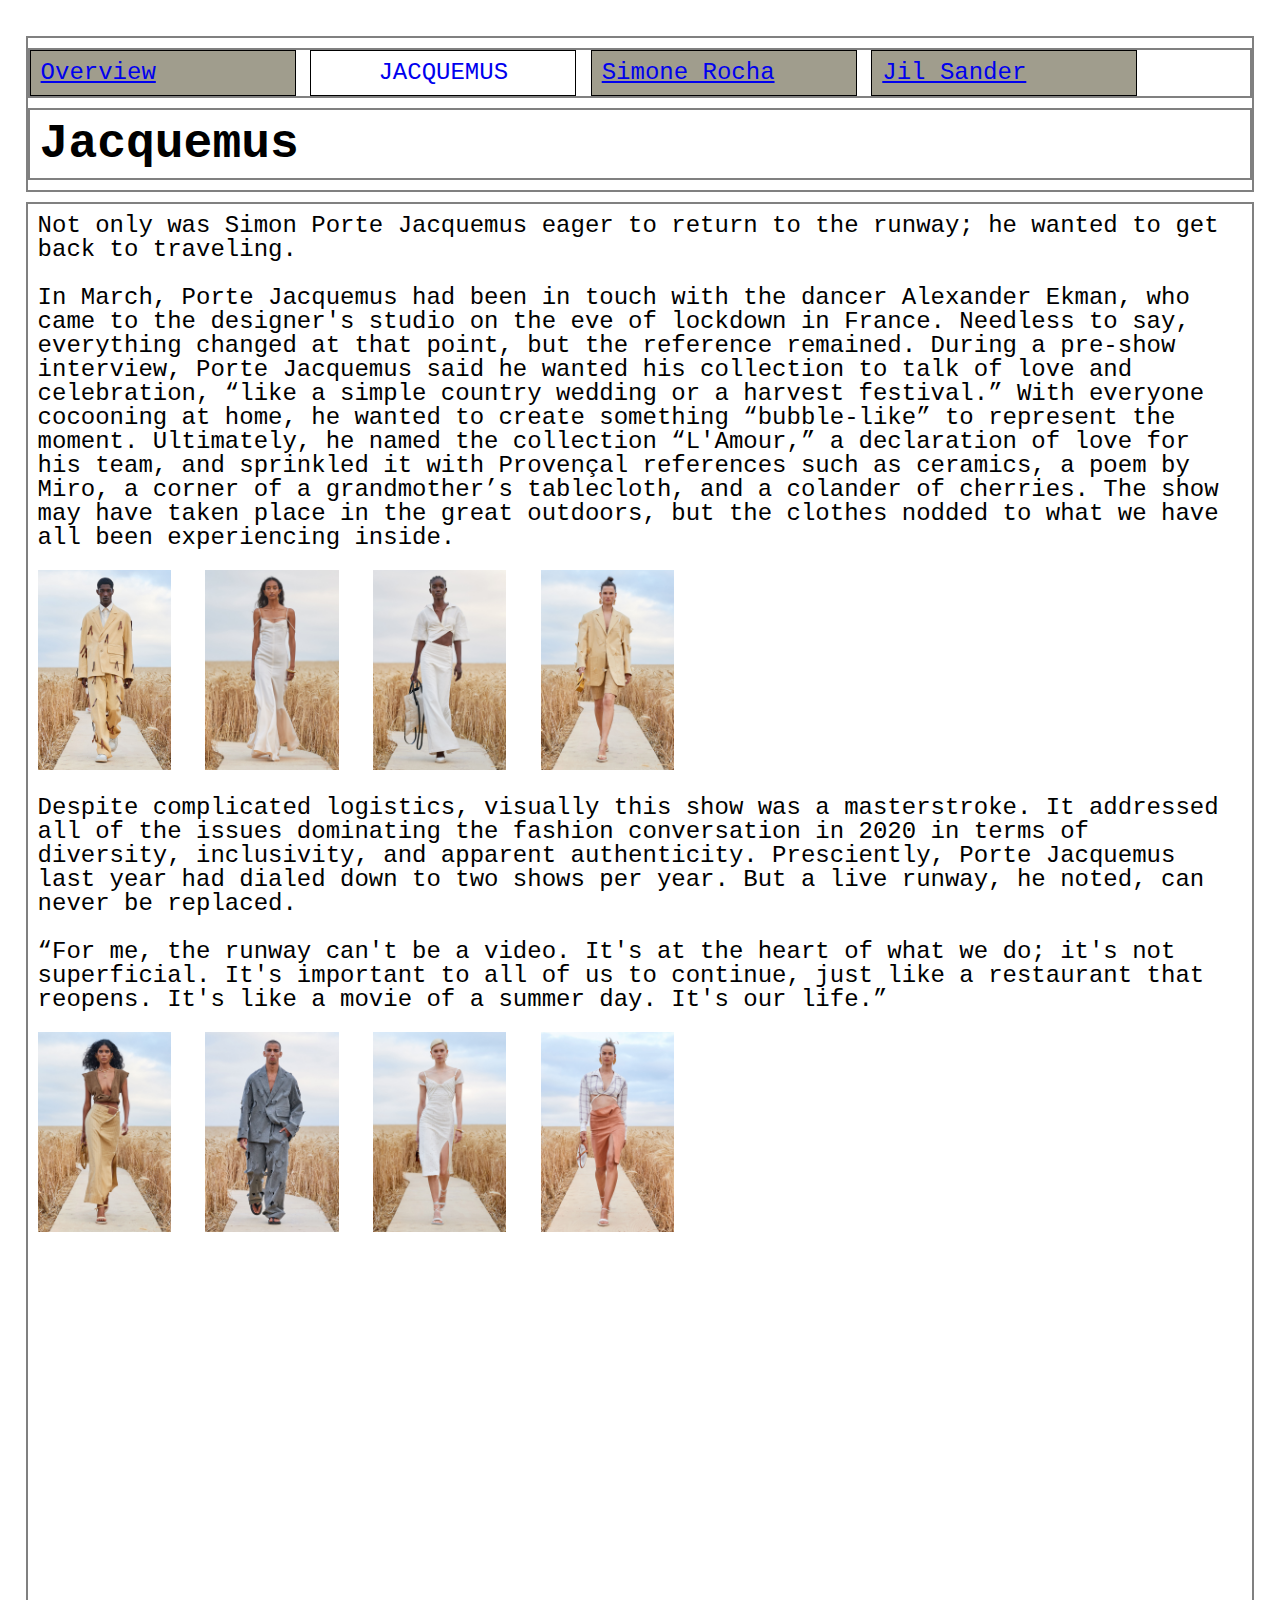
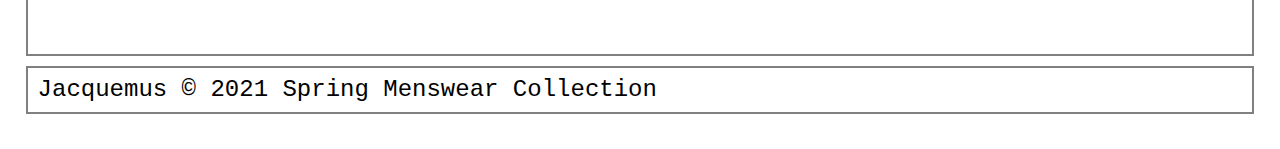
==== jacquemus.html @ d46c42dc "Add files via upload" ====
<!DOCTYPE html>
<html lang="en">
<head>
	<meta charset="UTF-8">
	<meta name="viewport" content="width=device-width, initial-scale=1.0">
	<link rel="icon" href="images/favicon.ico">
	<link rel="stylesheet" href="css/html5reset.css">
	<link rel="stylesheet" href="css/style.css">
	<title>Jacquemus</title>
</head>
<body>
	<header>
	  <nav>
		<ul>
			<li><a href = "index.html" >Overview</a></li>
			<li class="active"><a href = "Jacquemus.html">Jacquemus</a></li>
			<li><a href = "Simonerocha.html">Simone Rocha</a></li>
			<li><a href = "Jilsander.html">Jil Sander</a></li>
		</ul>
	  </nav>
	  <h1>Jacquemus</h1>

	</header>

	<main>
		<p>
			Not only was Simon Porte Jacquemus eager to return to the runway; he wanted to get back to traveling.
			<br>
			<br>
			In March, Porte Jacquemus had been in touch with the dancer Alexander Ekman, who came to the designer's studio on the eve of lockdown in France.
			Needless to say, everything changed at that point, but the reference remained. During a pre-show interview, 
			Porte Jacquemus said he wanted his collection to talk of love and celebration, “like a simple country wedding or a harvest festival.” With everyone cocooning at home, he wanted to create something “bubble-like” to represent the moment.
            Ultimately, he named the collection “L'Amour,” a declaration of love for his team, and sprinkled it with Provençal references such as ceramics, a poem by Miro, a corner of a grandmother’s tablecloth, and a colander of cherries. 
			The show may have taken place in the great outdoors, but the clothes nodded to what we have all been experiencing inside.

		</p>
		 <img src="images/jacq1.jpg" alt="jaquemus spring 2021 menswear1" width="200px" />
		 <img src="images/jacq2.jpg" alt="jaquemus spring 2021 menswear2" width="200px" />
		 <img src="images/jacq3.jpg" alt="jaquemus spring 2021 menswear3" width="200px" />
		 <img src="images/jacq4.jpg" alt="jaquemus spring 2021 menswear4" width="200px" />
		<p>
			Despite complicated logistics, visually this show was a masterstroke. 
			It addressed all of the issues dominating the fashion conversation in 2020 in terms of diversity, inclusivity, and apparent authenticity. 
			Presciently, Porte Jacquemus last year had dialed down to two shows per year. But a live runway, he noted, can never be replaced.
			<br>
			<br>
			“For me, the runway can't be a video. It's at the heart of what we do; 
			it's not superficial. It's important to all of us to continue, 
			just like a restaurant that reopens. It's like a movie of a summer day. It's our life.”
         </p>
		 <img src="images/jacq5.jpg" alt="jaquemus spring 2021 menswear5" width="200px" />
		 <img src="images/jacq6.jpg" alt="jaquemus spring 2021 menswear6" width="200px" />
		 <img src="images/jacq7.jpg" alt="jaquemus spring 2021 menswear7" width="200px" />
		 <img src="images/jacq8.jpg" alt="jaquemus spring 2021 menswear8" width="200px" />

		 <iframe width="800" height="400" src="https://www.youtube.com/embed/5vTYQWNFgTU" title="YouTube video player" frameborder="10px" allow="accelerometer; autoplay; clipboard-write; encrypted-media; gyroscope; picture-in-picture" allowfullscreen></iframe>
	</main>

	<footer>
		<p>
			Jacquemus &copy; 2021 Spring Menswear Collection
		</p>
	</footer>
</body>
</html>
---- css/style.css ----
/*Add padding and margin to space out the page.
Make the font larger too.*/
body{
	margin:1%;
	padding:1%;
	font-size:150%;
}

/*Make the h1 heading bigger with a bold font*/
h1{
	font-size: 2em; 
	font-weight: bold;
}


.active{
	background: white;
    text-transform: uppercase;
	text-align: center;
}

.active a{
	text-decoration: none;;
}

/*Style the images*/
img{
    height: 200px;
    width:auto;
    border: 3px ;
    padding: 5px;
    border-radius: 1px;
    margin: 5px;
}

/*Make the h2 heading match h1*/
h2{
	font-size: 2em; 
	font-weight: bold;
}

/*Improve the spacing for paragraphs AND headings*/
p, h1, h2 {
    padding: 10px;
}

/*Add borders around the main components and some
space too*/
header, nav, main, h1, footer{
	border: 2px solid grey;
	margin: 10px 0;
}


/*Change the styling for all of the list 
items in the nav section*/
nav li{
	background-color: #a09d8d;
	padding:10px;
	width:25%;
	border:1px solid black;
	display: inline-block;
	width: 20%;
}



/*Added this so the links stay the same color*/
a:visited{color:#575552}
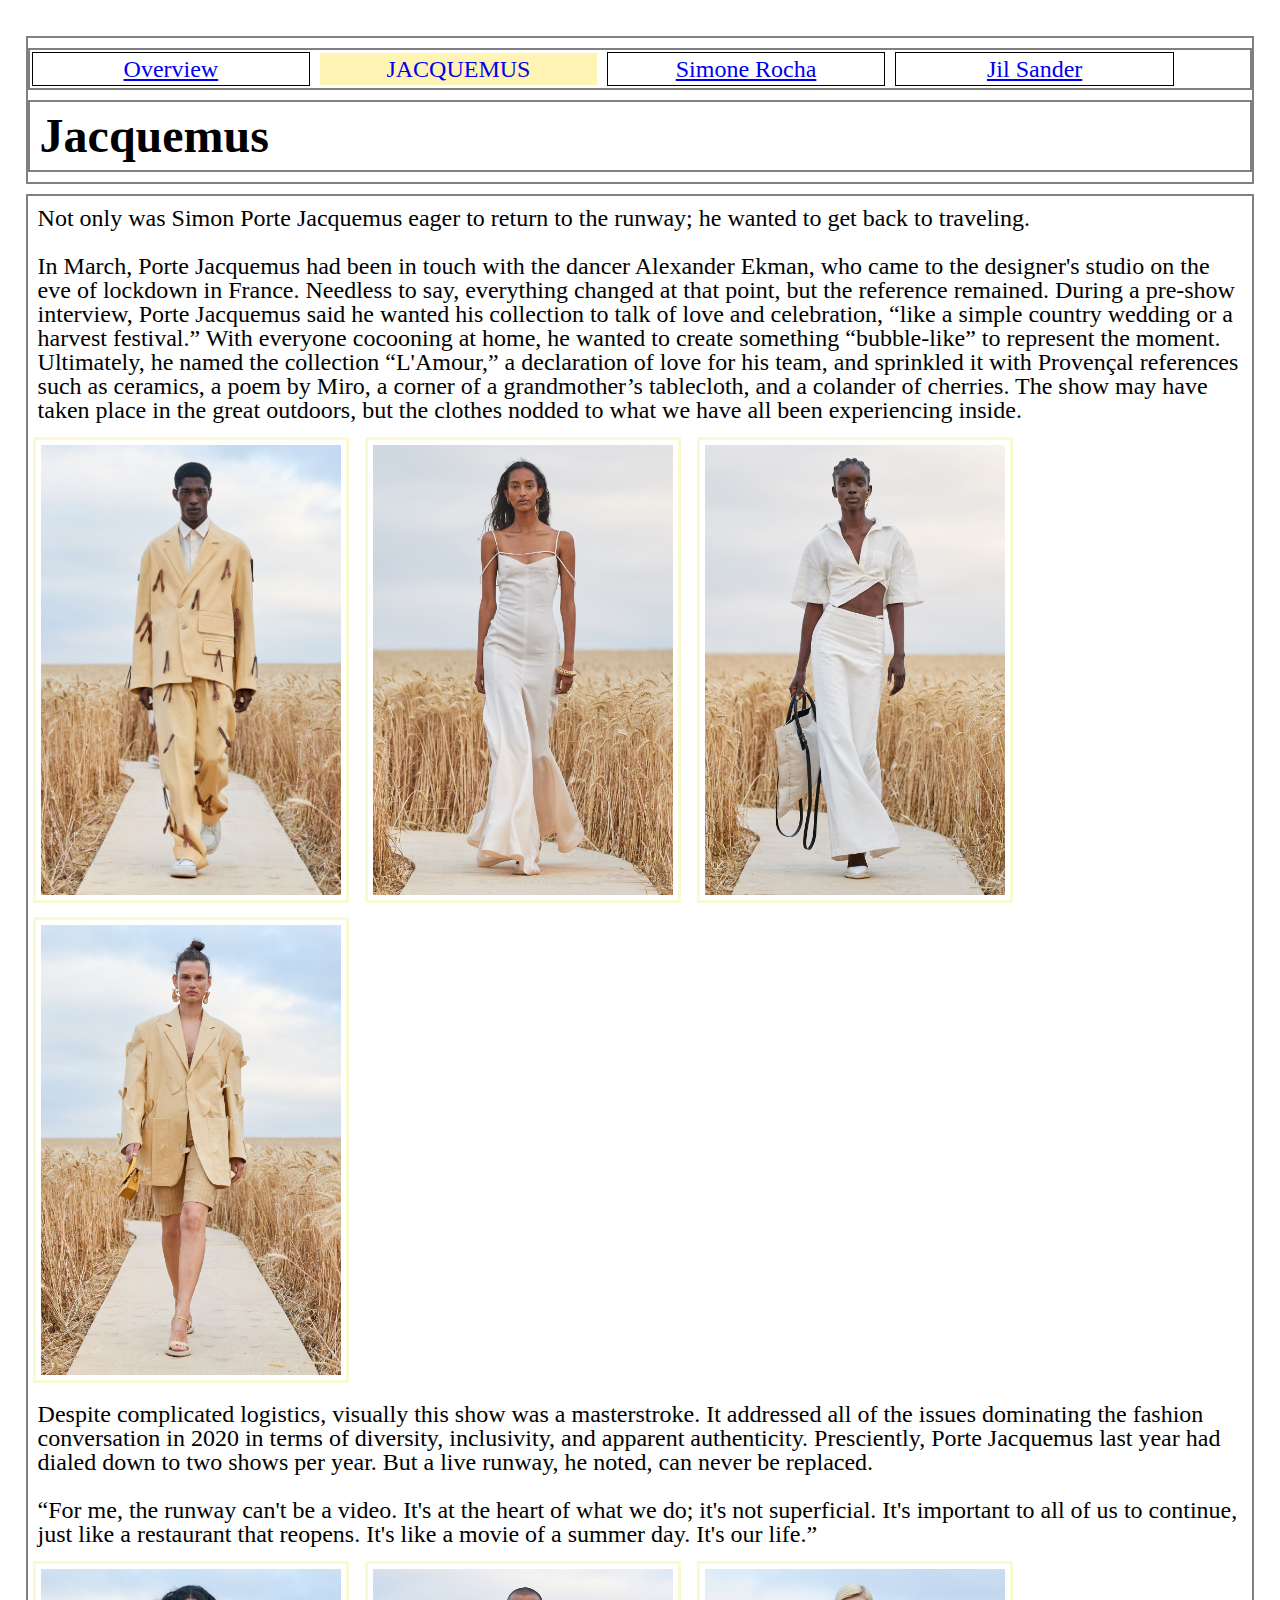
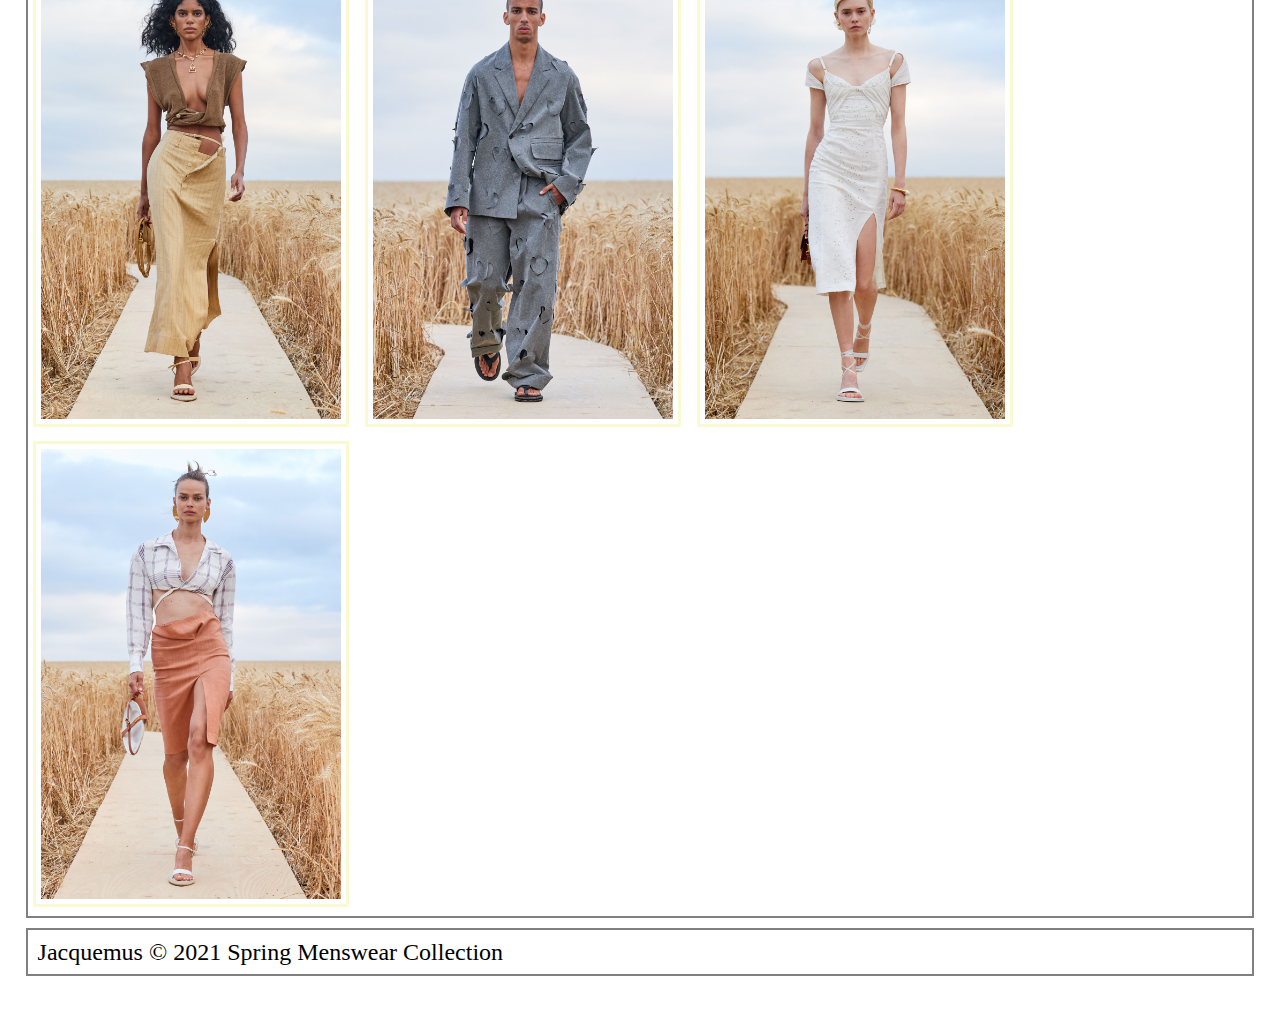
==== commit f1ecf119: "Add files via upload" ====
--- a/jacquemus.html
+++ b/jacquemus.html
@@ -34,10 +34,10 @@
 			The show may have taken place in the great outdoors, but the clothes nodded to what we have all been experiencing inside.
 
 		</p>
-		 <img src="images/jacq1.jpg" alt="jaquemus spring 2021 menswear1" width="200px" />
-		 <img src="images/jacq2.jpg" alt="jaquemus spring 2021 menswear2" width="200px" />
-		 <img src="images/jacq3.jpg" alt="jaquemus spring 2021 menswear3" width="200px" />
-		 <img src="images/jacq4.jpg" alt="jaquemus spring 2021 menswear4" width="200px" />
+		 <img src="images/jacq1.jpg" alt="jaquemus menswear: light yellow suits with knots " width="200px" />
+		 <img src="images/jacq2.jpg" alt="jaquemus womenswear: a long white slip dress" width="200px" />
+		 <img src="images/jacq3.jpg" alt="jaquemus womenswear: a white shirt with long white jeans" width="200px" />
+		 <img src="images/jacq4.jpg" alt="jaquemus menswear: light yellow suits with knots and a pair of short pants" width="200px" />
 		<p>
 			Despite complicated logistics, visually this show was a masterstroke. 
 			It addressed all of the issues dominating the fashion conversation in 2020 in terms of diversity, inclusivity, and apparent authenticity. 
@@ -48,10 +48,10 @@
 			it's not superficial. It's important to all of us to continue, 
 			just like a restaurant that reopens. It's like a movie of a summer day. It's our life.”
          </p>
-		 <img src="images/jacq5.jpg" alt="jaquemus spring 2021 menswear5" width="200px" />
-		 <img src="images/jacq6.jpg" alt="jaquemus spring 2021 menswear6" width="200px" />
-		 <img src="images/jacq7.jpg" alt="jaquemus spring 2021 menswear7" width="200px" />
-		 <img src="images/jacq8.jpg" alt="jaquemus spring 2021 menswear8" width="200px" />
+		 <img src="images/jacq5.jpg" alt="jaquemus womenswear: brown vest with long denim skirt" width="200px" />
+		 <img src="images/jacq6.jpg" alt="jaquemus menswear: a dark grey mens suits" width="200px" />
+		 <img src="images/jacq7.jpg" alt="jaquemus womenswear: a pale white stretch long slip dress" width="200px" />
+		 <img src="images/jacq8.jpg" alt="jaquemus womenswear: a shirt with checked box, an orange skirt" width="200px" />
 
 		 <iframe width="800" height="400" src="https://www.youtube.com/embed/5vTYQWNFgTU" title="YouTube video player" frameborder="10px" allow="accelerometer; autoplay; clipboard-write; encrypted-media; gyroscope; picture-in-picture" allowfullscreen></iframe>
 	</main>
--- a/css/style.css
+++ b/css/style.css
@@ -6,28 +6,19 @@
 	font-size:150%;
 }
 
-/*Make the h1 heading bigger with a bold font*/
 h1{
 	font-size: 2em; 
 	font-weight: bold;
 }
 
 
-.active{
-	background: white;
-    text-transform: uppercase;
-	text-align: center;
-}
 
-.active a{
-	text-decoration: none;;
-}
 
 /*Style the images*/
 img{
-    height: 200px;
-    width:auto;
-    border: 3px ;
+    height: auto;
+    width:300px;
+    border: 3px solid lightgoldenrodyellow;
     padding: 5px;
     border-radius: 1px;
     margin: 5px;
@@ -51,17 +42,35 @@
 	margin: 10px 0;
 }
 
+img:hover{
+	filter:grayscale();
+	border: dashed;
+}
+
 
 /*Change the styling for all of the list 
 items in the nav section*/
 nav li{
-	background-color: #a09d8d;
-	padding:10px;
-	width:25%;
+	padding:4px;
+	margin: 2px; 
+	width:22%;
 	border:1px solid black;
 	display: inline-block;
-	width: 20%;
+	text-align: center;
 }
+
+.active{
+    text-transform: uppercase;
+	text-align: center;
+	border:2px;
+	background-color: #fff4b3;
+	color:Black
+}
+
+.active a{
+	text-decoration: none;;
+}
+
 
 
 
